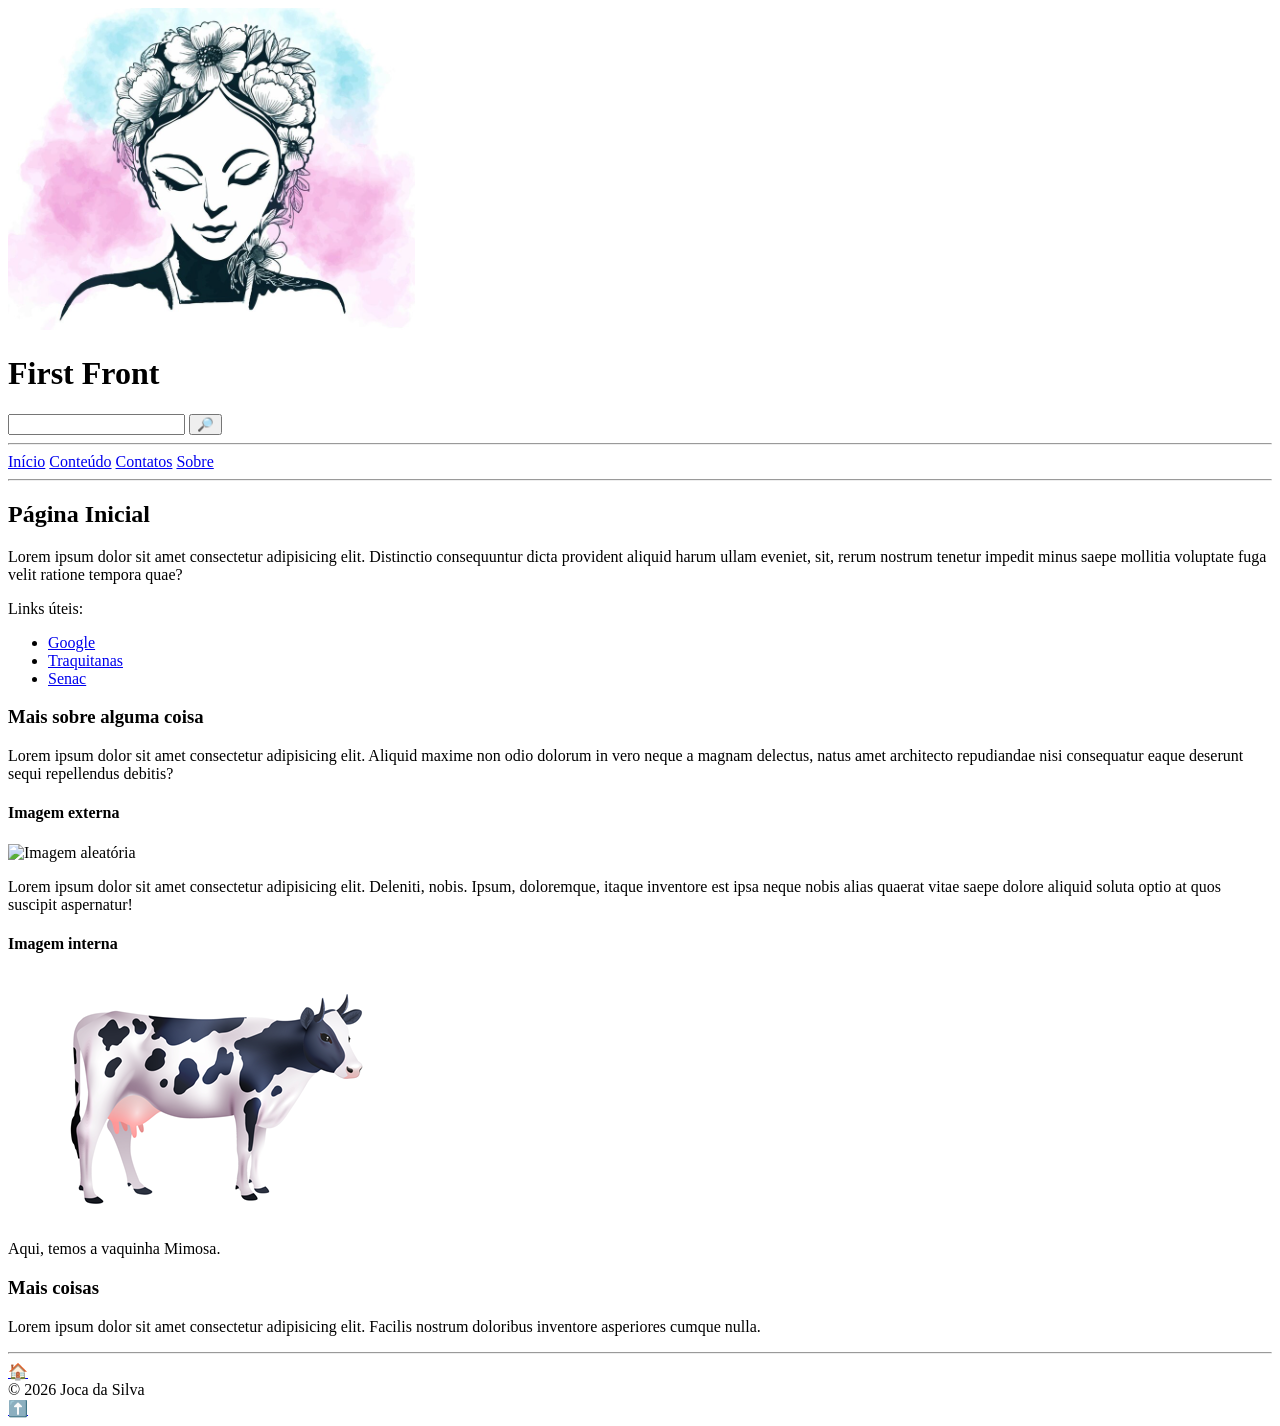
==== index.html @ 02ef4f45 "Estrutura ok" ====
<!DOCTYPE html>
<html lang="pt-br">

<head>
    <meta charset="UTF-8">
    <meta name="viewport" content="width=device-width, initial-scale=1.0">
    <title>First Front</title>
</head>

<body>

    <!-- div conteiner que limita a largura do conteúdo -->
    <div id="wrap">

        <!-- Cabeçalho -->
        <header>

            <!-- Logotipo clicável para página inicial-->
            <a href="index.html"><img src="img/logomulher.png" alt="Logotipo do First Front"></a>

            <h1>First Front</h1>

            <!-- Formulário de pesquisa no site-->
             <form action="https://www.google.com/search" method="get" target="_blank">
                <input type="search" name="q" required>
                <button type="submit">🔎</button>
             </form>
        </header>

        <hr>

        <!-- Menu principal -->
        <nav>
            <a href="index.html">Início</a>
            <a href="conteudo.html">Conteúdo</a>
            <a href="contatos.html">Contatos</a>
            <a href="sobre.html">Sobre</a>
        </nav>

<hr>
        <main>

            <!-- Conteúdo principal -->

            <section>

                <h2>Página Inicial</h2>
                <p>Lorem ipsum dolor sit amet consectetur adipisicing elit. Distinctio consequuntur dicta provident
                    aliquid harum ullam eveniet, sit, rerum nostrum tenetur impedit minus saepe mollitia voluptate fuga
                    velit ratione tempora quae?</p>
                <p>Links úteis:</p>

                <!-- 
                Lista de links externos que abrem em uma nova guia.
                Use o atributo target="_blank" para abrir o link em outra guia
                -->
                <ul>
                    <li><a href="https://google.com" target="_blank">Google</a></li>
                    <li><a href="https://links.lufer.click" target="_blank">Traquitanas</a></li>
                    <li><a href="https://www.rj.senac.br" target="_blank">Senac</a></li>
                </ul>

                <h3>Mais sobre alguma coisa</h3>
                <p>Lorem ipsum dolor sit amet consectetur adipisicing elit. Aliquid maxime non odio dolorum in vero
                    neque a magnam delectus, natus amet architecto repudiandae nisi consequatur eaque deserunt sequi
                    repellendus debitis?</p>

                <h4>Imagem externa</h4>
                <img src="https://picsum.photos/400/300" alt="Imagem aleatória">

                <p>Lorem ipsum dolor sit amet consectetur adipisicing elit. Deleniti, nobis. Ipsum, doloremque, itaque
                    inventore est ipsa neque nobis alias quaerat vitae saepe dolore aliquid soluta optio at quos
                    suscipit aspernatur!</p>

                <h4>Imagem interna</h4>
                <img src="img/vaca.png" alt="Vaquinha">

                <p>Aqui, temos a vaquinha Mimosa.</p>

            </section>

              <!-- Conteúdo complementar -->
            <aside>
                <h3>Mais coisas</h3>
                <p>Lorem ipsum dolor sit amet consectetur adipisicing elit. Facilis nostrum doloribus inventore
                    asperiores cumque nulla.</p>
            </aside>

        </main>

        <hr>

        <!-- rodapé-->
         <footer>
            <a href="index.html">🏠</a>
            <div>&copy; 2026 Joca da Silva</div>
            <a href="#top">⬆️</a>
         </footer>

    </div>

</body>

</html>
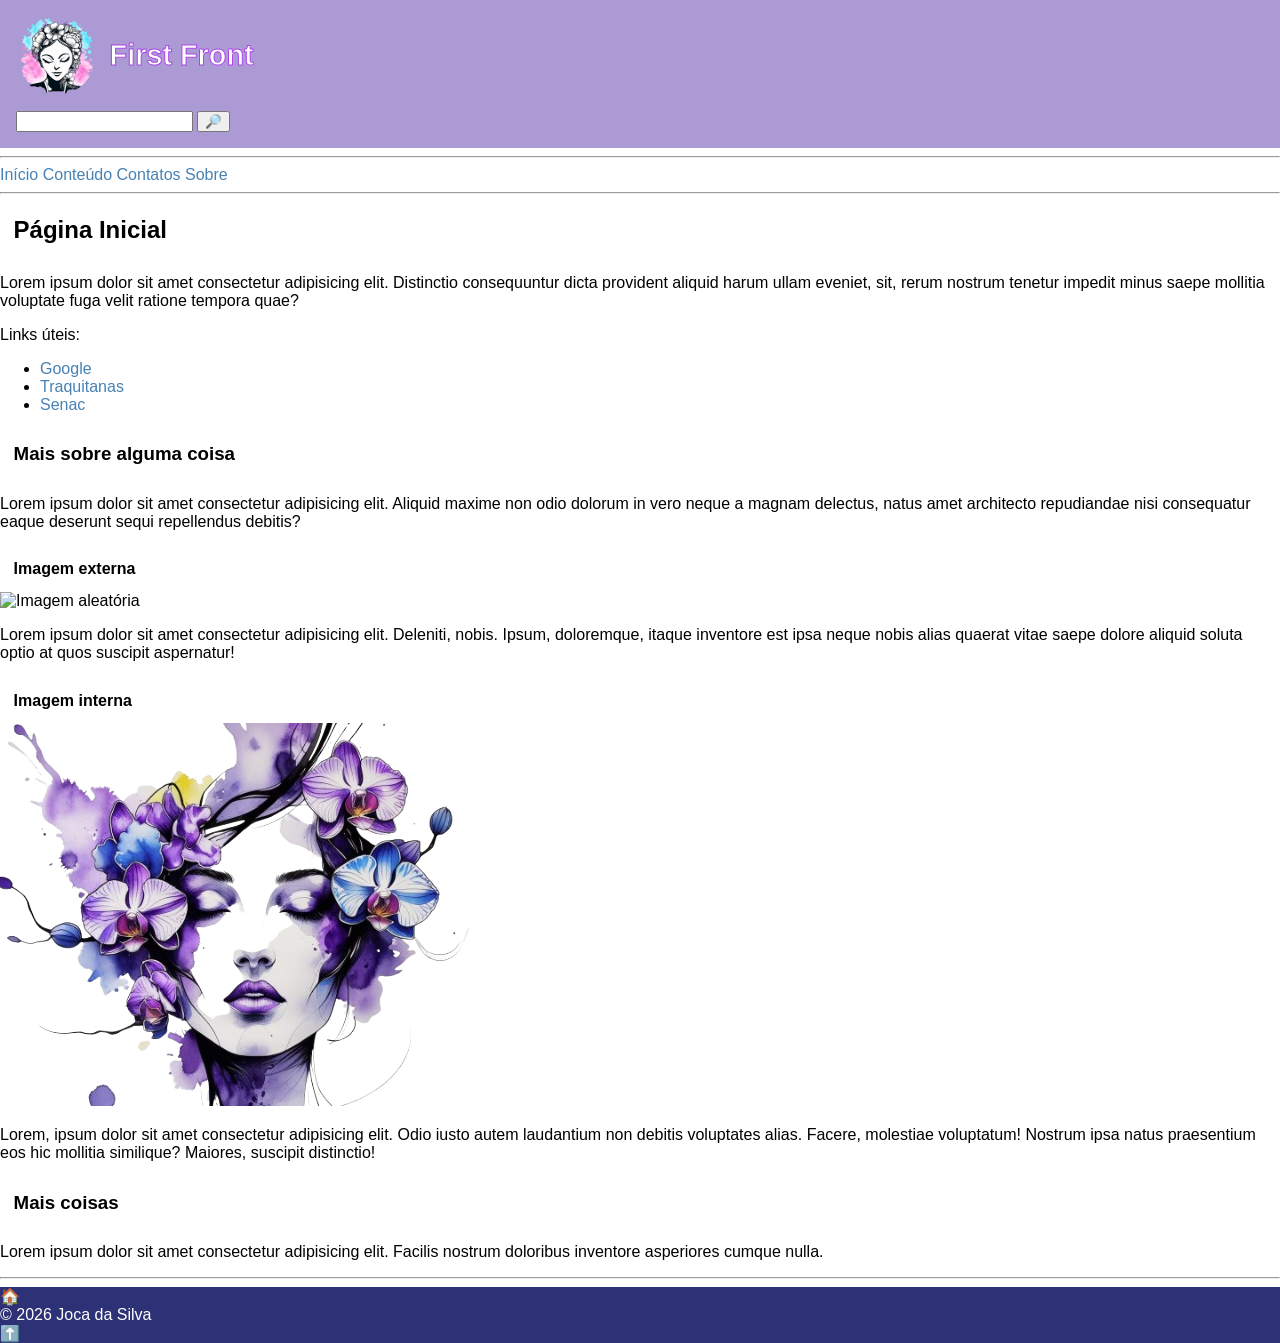
==== commit 230c006e: "primeiros css" ====
--- a/index.html
+++ b/index.html
@@ -5,6 +5,90 @@
     <meta charset="UTF-8">
     <meta name="viewport" content="width=device-width, initial-scale=1.0">
     <title>First Front</title>
+    <link rel="stylesheet" href="css/style.css">
+    <style>
+        /***********************************
+         * Folhas de Estilo do Frist Front *
+         ***********************************/
+
+        /***** Reset Geral *****/
+
+        /* Todas as caixas */
+        * {
+            box-sizing: border-box;
+            outline: none;
+        }
+
+        /* Todos links */
+        a {
+            text-decoration: none;
+            color: steelblue;
+        }
+
+        /* Todos os links com ponteiro sobre */
+        a:hover {
+            color: orangered;
+        }
+
+        /* Elementoas raiz */
+        html,
+        body {
+            position: relative;
+            width: 100%;
+            margin: 0;
+            padding: 0;
+
+            /* Definir a fonte padrão e o tamanho */
+            font-family: Verdana, Geneva, Tahoma, sans-serif;
+            font-size: 16px;
+            /* 
+            O atributo acima define uma unidade "rem". 
+            Iso significa que 1rem = 16px, .5rem = 8px, 2rem = 32px
+            */
+        }
+
+        h1,
+        h2,
+        h3,
+        h4,
+        h5,
+        h6 {
+            margin: 0;
+            padding: .85rem;
+        }
+
+        /***** Cabeçalho *****/
+
+        /* Seleciona o elemento "header" que é filho direto do emelento div#wrap */
+        #wrap>header {
+            background-color: rgb(171, 154, 211);
+            padding: 1rem;
+        }
+
+        #wrap>header img {
+            display: block;
+            width: 5rem;
+            height: auto;
+            border-radius: 50%;
+           
+        }
+
+        #wrap>header>div {
+            display: flex;
+            align-items:center;
+        }
+
+        #wrap>header form {
+            margin-top: 1rem;
+        }
+
+        #wrap > header h1 {
+            font-size: 1.8rem;
+            color: #fff;
+            -webkit-text-stroke: 1px rgb(173, 67, 235);
+
+        }
+    </style>
 </head>
 
 <body>
@@ -14,17 +98,17 @@
 
         <!-- Cabeçalho -->
         <header>
+            <div>
+                <!-- Logotipo clicável para a página inicial -->
+                <a href="index.html"><img src="img/logo.png" alt="Logotipo do First Front"></a>
 
-            <!-- Logotipo clicável para página inicial-->
-            <a href="index.html"><img src="img/logomulher.png" alt="Logotipo do First Front"></a>
-
-            <h1>First Front</h1>
-
-            <!-- Formulário de pesquisa no site-->
-             <form action="https://www.google.com/search" method="get" target="_blank">
+                <h1>First Front</h1>
+            </div>
+            <!-- Formulário de pesquisa no site -->
+            <form action="https://www.google.com/search" method="get" target="_blank">
                 <input type="search" name="q" required>
                 <button type="submit">🔎</button>
-             </form>
+            </form>
         </header>
 
         <hr>
@@ -37,11 +121,11 @@
             <a href="sobre.html">Sobre</a>
         </nav>
 
-<hr>
+        <hr>
+
         <main>
 
             <!-- Conteúdo principal -->
-
             <section>
 
                 <h2>Página Inicial</h2>
@@ -73,13 +157,15 @@
                     suscipit aspernatur!</p>
 
                 <h4>Imagem interna</h4>
-                <img src="img/vaca.png" alt="Vaquinha">
+                <img src="img/mulher.png" alt="Vaquinha">
 
-                <p>Aqui, temos a vaquinha Mimosa.</p>
+                <p>Lorem, ipsum dolor sit amet consectetur adipisicing elit. Odio iusto autem laudantium non debitis
+                    voluptates alias. Facere, molestiae voluptatum! Nostrum ipsa natus praesentium eos hic mollitia
+                    similique? Maiores, suscipit distinctio!</p>
 
             </section>
 
-              <!-- Conteúdo complementar -->
+            <!-- Conteúdo complementar -->
             <aside>
                 <h3>Mais coisas</h3>
                 <p>Lorem ipsum dolor sit amet consectetur adipisicing elit. Facilis nostrum doloribus inventore
@@ -90,12 +176,12 @@
 
         <hr>
 
-        <!-- rodapé-->
-         <footer>
+        <!-- rodapé -->
+        <footer>
             <a href="index.html">🏠</a>
             <div>&copy; 2026 Joca da Silva</div>
             <a href="#top">⬆️</a>
-         </footer>
+        </footer>
 
     </div>
 
--- a/css/style.css
+++ b/css/style.css
@@ -0,0 +1,4 @@
+footer {
+    background-color: #2d3277;
+    color: white;
+}
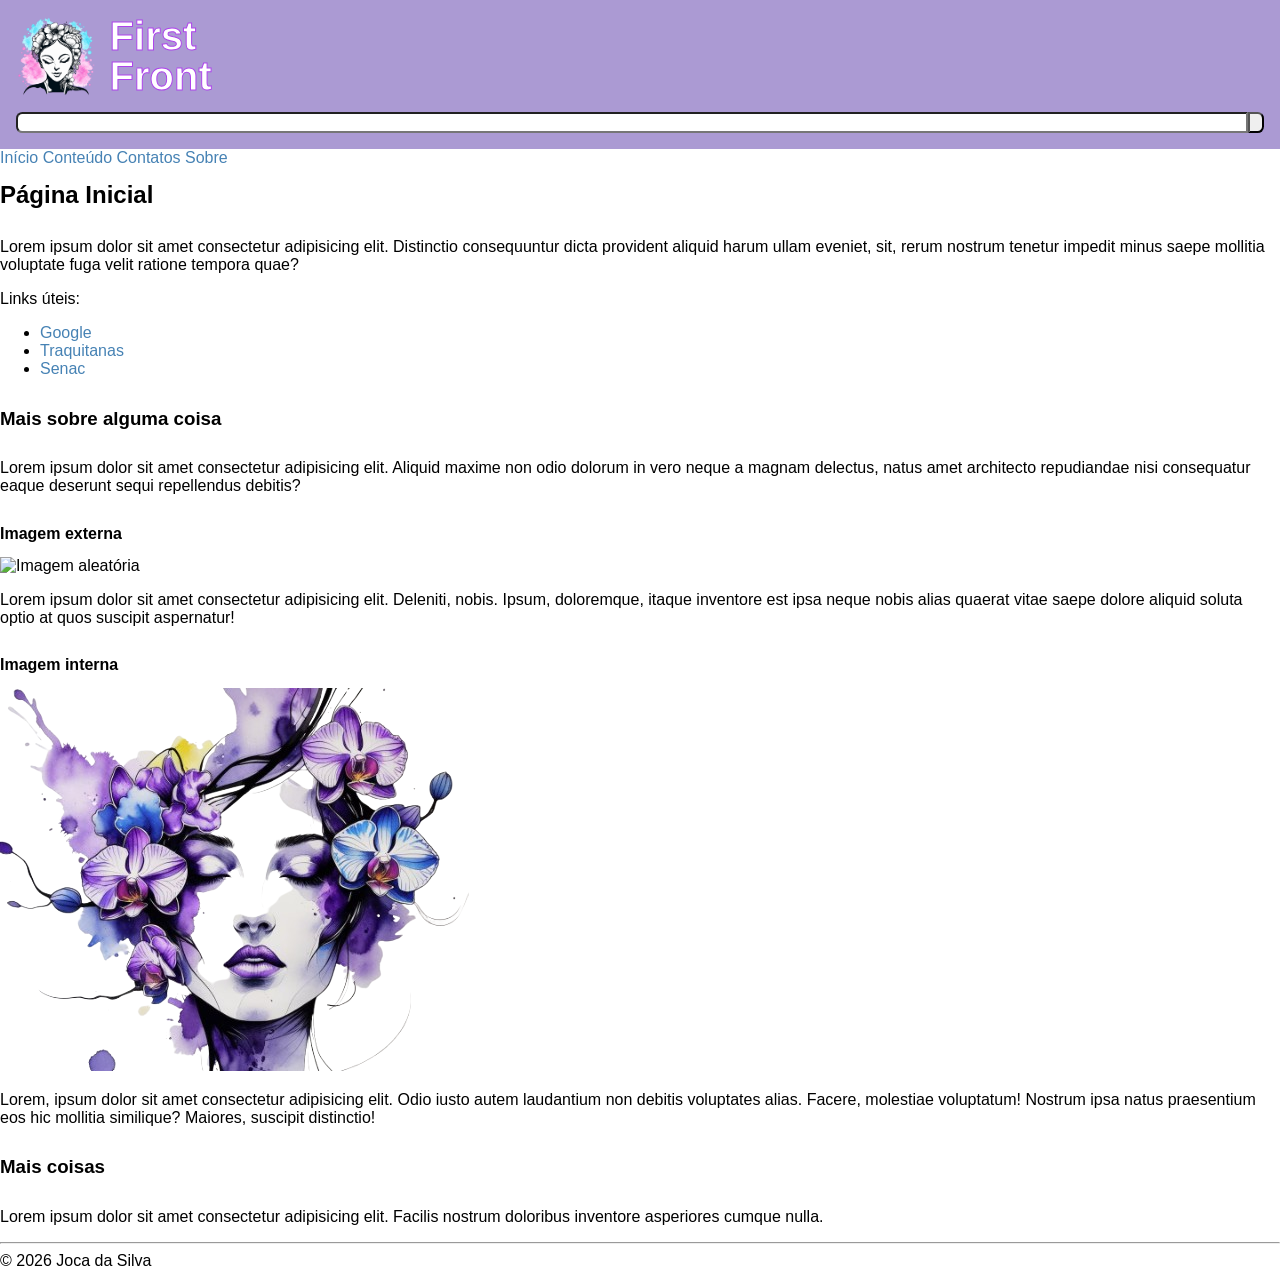
==== commit a7a97797: "atualizações" ====
--- a/index.html
+++ b/index.html
@@ -6,12 +6,18 @@
     <meta name="viewport" content="width=device-width, initial-scale=1.0">
     <title>First Front</title>
     <link rel="stylesheet" href="css/style.css">
+    <link rel="stylesheet" href="https://cdnjs.cloudflare.com/ajax/libs/font-awesome/7.3.1/css/all.min.css">
     <style>
         /***********************************
          * Folhas de Estilo do Frist Front *
          ***********************************/
 
         /***** Reset Geral *****/
+
+        /* 
+        Ajusta as tags para se comportar da mesma forma,
+        mesmo com diferenças entre navegadores.
+        +/
 
         /* Todas as caixas */
         * {
@@ -47,6 +53,7 @@
             */
         }
 
+         /* Remove margens dos titulos. */
         h1,
         h2,
         h3,
@@ -54,46 +61,86 @@
         h5,
         h6 {
             margin: 0;
-            padding: .85rem;
+            padding: .85rem 0;
         }
 
         /***** Cabeçalho *****/
 
-        /* Seleciona o elemento "header" que é filho direto do emelento div#wrap */
+        /* Seleciona o elemento "header" que é filho direto do elemento div#wrap */
         #wrap>header {
             background-color: rgb(171, 154, 211);
-            padding: 1rem;
-        }
-
+            padding: 1rem ;
+        }
+
+         /* Apenas imagem dentro do header. */
         #wrap>header img {
             display: block;
             width: 5rem;
             height: auto;
-            border-radius: 50%;
+            border-radius: .85%;
            
         }
 
+         /* Elemento div que contém logo e nome do site. */
         #wrap>header>div {
             display: flex;
             align-items:center;
         }
 
+         /* Formulário de pesquisa no header. */
         #wrap>header form {
             margin-top: 1rem;
-        }
-
+            display: flex;
+        }
+
+        /* O campo de pesquisa cresce o máximo possível*/
+        #wrap>header form input {
+            flex-grow: 1;
+            border-radius: .4rem 0 0 .4rem ;
+        }
+
+         #wrap>header form button {
+            border-radius: 0 .4rem .4rem 0;
+        }
+
+        /* Seleciona todos os filhos do form */
+         #wrap>header form input>* {
+        
+        /* Herda as configurações da fonte dos elementos raíz (HTML, BODY) */
+            font-size: inherit;
+            font-family: inherit;
+
+            border: none;
+            padding: .5rem;
+            box-shadow: 0 1px 2px 0 rgba(0, 0, 0, .2);
+         }
+
+         /* Título (nome) do site. */
         #wrap > header h1 {
-            font-size: 1.8rem;
-            color: #fff;
-            -webkit-text-stroke: 1px rgb(173, 67, 235);
-
+            font-size: 2.5rem; /* Tamanho da letra */
+            color: #fff; /* cor da letra */
+            line-height: 1; /* separação entre linhas */
+            -webkit-text-stroke: 1px rgb(173, 67, 235); /* cor da margem da letra */
+            padding: 0; /* Margem superior e inferior */
+            padding-left: .85rem; /* Margem lado direito e esquerdo*/
+
+        }
+
+
+        /****** Classes de uso geral ******/
+
+        /* Imagens responsivas */
+        img.responsive {
+            max-width: 100%;
+            width: auto;
         }
     </style>
 </head>
 
 <body>
 
-    <!-- div conteiner que limita a largura do conteúdo -->
+    <!-- div conteiner que limita a largura do 
+     conteúdo e permite outros efeitos -->
     <div id="wrap">
 
         <!-- Cabeçalho -->
@@ -102,30 +149,39 @@
                 <!-- Logotipo clicável para a página inicial -->
                 <a href="index.html"><img src="img/logo.png" alt="Logotipo do First Front"></a>
 
-                <h1>First Front</h1>
+                <h1>First<br>Front</h1>
             </div>
+
             <!-- Formulário de pesquisa no site -->
             <form action="https://www.google.com/search" method="get" target="_blank">
                 <input type="search" name="q" required>
-                <button type="submit">🔎</button>
+                <!-- adicionar fa-fw no final do codigo do icone para deixa-lo quadrado-->
+                <button type="submit"><i class="fa-solid fa-magnifying-glass fa-fw fa-flip-horizontal"></i></button>
             </form>
         </header>
 
-        <hr>
+    
 
         <!-- Menu principal -->
         <nav>
-            <a href="index.html">Início</a>
-            <a href="conteudo.html">Conteúdo</a>
-            <a href="contatos.html">Contatos</a>
-            <a href="sobre.html">Sobre</a>
+            <a href="index.html"><i class="fa-solid fa-house fa-fw">
+            </i><span>Início</span></a>
+
+            <a href="conteudo.html"><i class="fa-solid fa-mug-hot fa-fw"></i>
+            </i><span>Conteúdo</span></a>
+
+            <a href="contatos.html"><i class="fa-solid fa-comment-dots fa-fw"></i><span>Contatos</span></a>
+
+            <a href="sobre.html"><i class="fa-solid fa-circle-info fa-fw"></i><span>Sobre</span></a>
         </nav>
 
-        <hr>
+        
 
         <main>
 
-            <!-- Conteúdo principal -->
+            <!-- Conteúdo principal 
+            No futuro será criado pelo back-end. 
+            -->
             <section>
 
                 <h2>Página Inicial</h2>
@@ -150,14 +206,15 @@
                     repellendus debitis?</p>
 
                 <h4>Imagem externa</h4>
-                <img src="https://picsum.photos/400/300" alt="Imagem aleatória">
+                <img class="responsive"  src="https://picsum.photos/400/300" alt="Imagem aleatória">
 
                 <p>Lorem ipsum dolor sit amet consectetur adipisicing elit. Deleniti, nobis. Ipsum, doloremque, itaque
                     inventore est ipsa neque nobis alias quaerat vitae saepe dolore aliquid soluta optio at quos
                     suscipit aspernatur!</p>
 
                 <h4>Imagem interna</h4>
-                <img src="img/mulher.png" alt="Vaquinha">
+                <!-- A imagem esta na pasta "img". Atenção a este detalhe. -->
+                <img class="responsive"  src="img/mulher.png" alt="Diva1">
 
                 <p>Lorem, ipsum dolor sit amet consectetur adipisicing elit. Odio iusto autem laudantium non debitis
                     voluptates alias. Facere, molestiae voluptatum! Nostrum ipsa natus praesentium eos hic mollitia
@@ -178,9 +235,9 @@
 
         <!-- rodapé -->
         <footer>
-            <a href="index.html">🏠</a>
+            <a href="index.html" title="Ir para a página inicial"><i class="fa-solid fa-house fa-fw"></i></a>
             <div>&copy; 2026 Joca da Silva</div>
-            <a href="#top">⬆️</a>
+            <a href="#top" title="Ir para o topo da página"><i class="fa-solid fa-circle-arrow-up fa-fw"></i></a>
         </footer>
 
     </div>
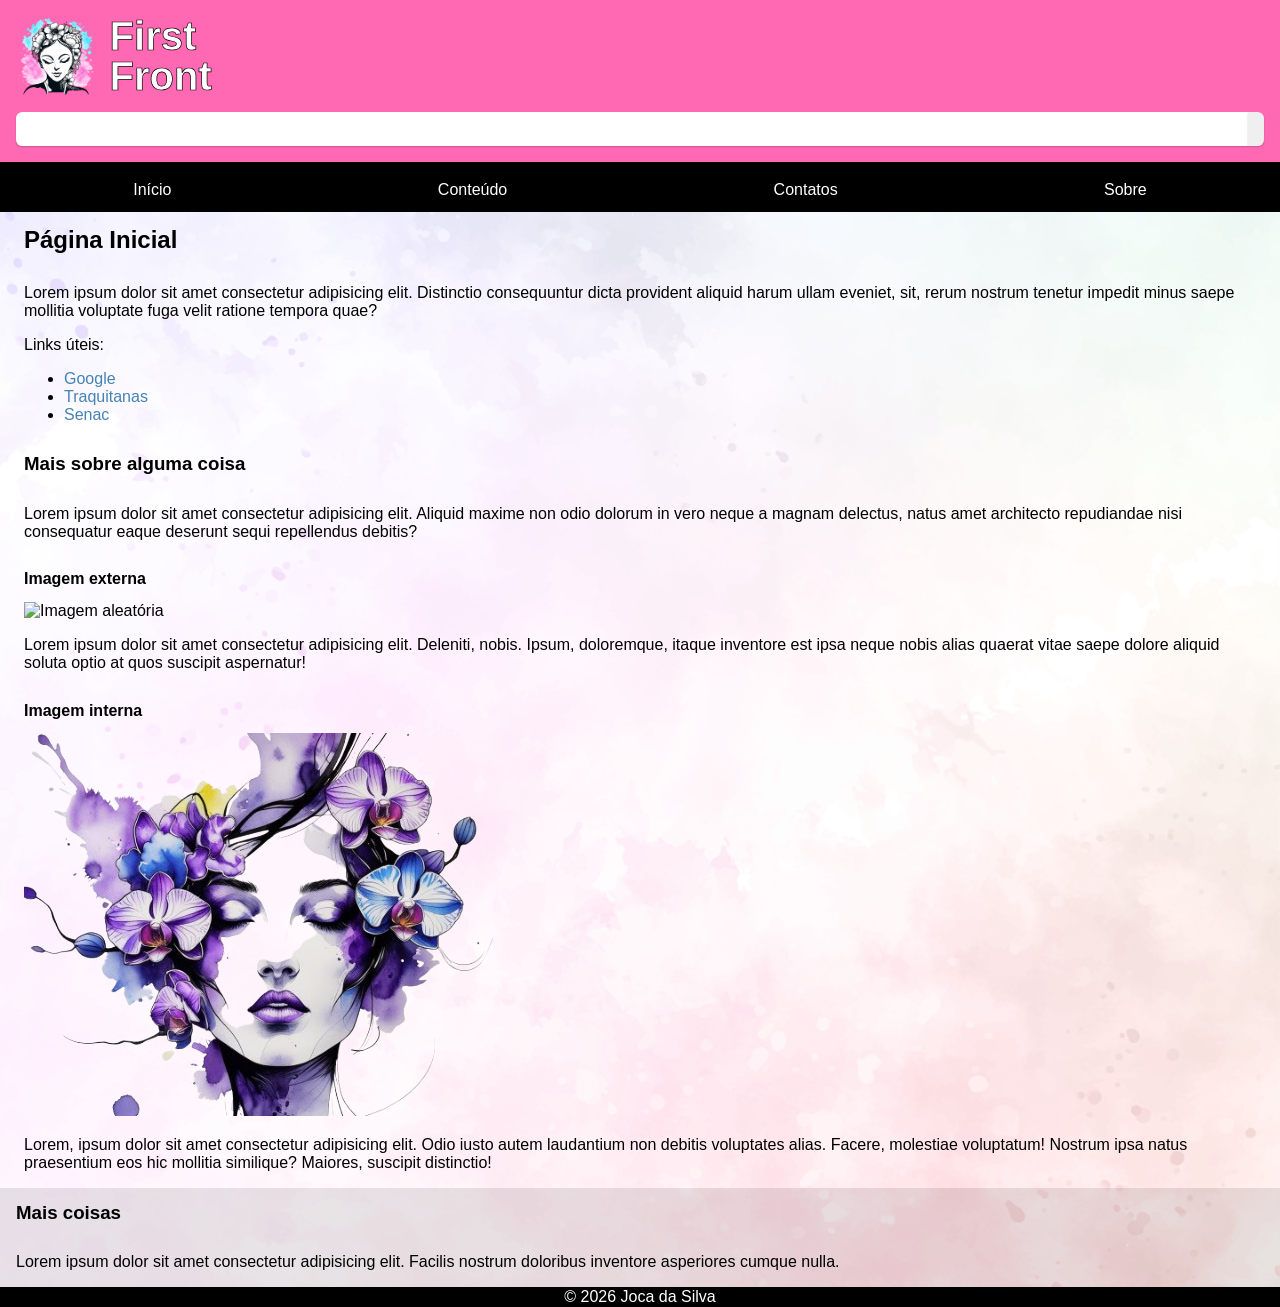
==== commit 6e6ad8d0: "Separando CSS" ====
--- a/index.html
+++ b/index.html
@@ -4,143 +4,17 @@
 <head>
     <meta charset="UTF-8">
     <meta name="viewport" content="width=device-width, initial-scale=1.0">
-    <title>First Front</title>
+    
     <link rel="stylesheet" href="css/style.css">
     <link rel="stylesheet" href="https://cdnjs.cloudflare.com/ajax/libs/font-awesome/7.3.1/css/all.min.css">
-    <style>
-        /***********************************
-         * Folhas de Estilo do Frist Front *
-         ***********************************/
-
-        /***** Reset Geral *****/
-
-        /* 
-        Ajusta as tags para se comportar da mesma forma,
-        mesmo com diferenças entre navegadores.
-        +/
-
-        /* Todas as caixas */
-        * {
-            box-sizing: border-box;
-            outline: none;
-        }
-
-        /* Todos links */
-        a {
-            text-decoration: none;
-            color: steelblue;
-        }
-
-        /* Todos os links com ponteiro sobre */
-        a:hover {
-            color: orangered;
-        }
-
-        /* Elementoas raiz */
-        html,
-        body {
-            position: relative;
-            width: 100%;
-            margin: 0;
-            padding: 0;
-
-            /* Definir a fonte padrão e o tamanho */
-            font-family: Verdana, Geneva, Tahoma, sans-serif;
-            font-size: 16px;
-            /* 
-            O atributo acima define uma unidade "rem". 
-            Iso significa que 1rem = 16px, .5rem = 8px, 2rem = 32px
-            */
-        }
-
-         /* Remove margens dos titulos. */
-        h1,
-        h2,
-        h3,
-        h4,
-        h5,
-        h6 {
-            margin: 0;
-            padding: .85rem 0;
-        }
-
-        /***** Cabeçalho *****/
-
-        /* Seleciona o elemento "header" que é filho direto do elemento div#wrap */
-        #wrap>header {
-            background-color: rgb(171, 154, 211);
-            padding: 1rem ;
-        }
-
-         /* Apenas imagem dentro do header. */
-        #wrap>header img {
-            display: block;
-            width: 5rem;
-            height: auto;
-            border-radius: .85%;
-           
-        }
-
-         /* Elemento div que contém logo e nome do site. */
-        #wrap>header>div {
-            display: flex;
-            align-items:center;
-        }
-
-         /* Formulário de pesquisa no header. */
-        #wrap>header form {
-            margin-top: 1rem;
-            display: flex;
-        }
-
-        /* O campo de pesquisa cresce o máximo possível*/
-        #wrap>header form input {
-            flex-grow: 1;
-            border-radius: .4rem 0 0 .4rem ;
-        }
-
-         #wrap>header form button {
-            border-radius: 0 .4rem .4rem 0;
-        }
-
-        /* Seleciona todos os filhos do form */
-         #wrap>header form input>* {
-        
-        /* Herda as configurações da fonte dos elementos raíz (HTML, BODY) */
-            font-size: inherit;
-            font-family: inherit;
-
-            border: none;
-            padding: .5rem;
-            box-shadow: 0 1px 2px 0 rgba(0, 0, 0, .2);
-         }
-
-         /* Título (nome) do site. */
-        #wrap > header h1 {
-            font-size: 2.5rem; /* Tamanho da letra */
-            color: #fff; /* cor da letra */
-            line-height: 1; /* separação entre linhas */
-            -webkit-text-stroke: 1px rgb(173, 67, 235); /* cor da margem da letra */
-            padding: 0; /* Margem superior e inferior */
-            padding-left: .85rem; /* Margem lado direito e esquerdo*/
-
-        }
-
-
-        /****** Classes de uso geral ******/
-
-        /* Imagens responsivas */
-        img.responsive {
-            max-width: 100%;
-            width: auto;
-        }
-    </style>
+     <link rel="shortcut icon" href="img/favicon_bg.png">
 </head>
+    
 
 <body>
 
     <!-- div conteiner que limita a largura do 
-     conteúdo e permite outros efeitos -->
+    conteúdo e permite outros efeitos. -->
     <div id="wrap">
 
         <!-- Cabeçalho -->
@@ -164,22 +38,21 @@
 
         <!-- Menu principal -->
         <nav>
-            <a href="index.html"><i class="fa-solid fa-house fa-fw">
+            <a href="index.html" title="Página inicial"><i class="fa-solid fa-house fa-fw">
             </i><span>Início</span></a>
 
-            <a href="conteudo.html"><i class="fa-solid fa-mug-hot fa-fw"></i>
+            <a href="conteudo.html" title="Nosso conteúdo"><i class="fa-solid fa-mug-hot fa-fw"></i>
             </i><span>Conteúdo</span></a>
 
-            <a href="contatos.html"><i class="fa-solid fa-comment-dots fa-fw"></i><span>Contatos</span></a>
+            <a href="contatos.html" title="Faça contato"><i class="fa-solid fa-comment-dots fa-fw"></i><span>Contatos</span></a>
 
-            <a href="sobre.html"><i class="fa-solid fa-circle-info fa-fw"></i><span>Sobre</span></a>
+            <a href="sobre.html" title="Sobre a gente"><i class="fa-solid fa-circle-info fa-fw"></i><span>Sobre</span></a>
         </nav>
 
         
 
         <main>
-
-            <!-- Conteúdo principal 
+           <!-- Conteúdo principal 
             No futuro será criado pelo back-end. 
             -->
             <section>
@@ -231,8 +104,6 @@
 
         </main>
 
-        <hr>
-
         <!-- rodapé -->
         <footer>
             <a href="index.html" title="Ir para a página inicial"><i class="fa-solid fa-house fa-fw"></i></a>
--- a/css/style.css
+++ b/css/style.css
@@ -0,0 +1,226 @@
+/***********************************
+* Folhas de Estilo do Frist Front *
+***********************************/
+
+/***** Reset Geral *****/
+/* 
+Ajusta as tags para se comportar da mesma forma,
+mesmo com diferenças entre navegadores.
++/
+
+/* Todas as caixas */
+* {
+    box-sizing: border-box;
+    outline: none;
+}
+
+/* Todos links */
+a {
+    text-decoration: none;
+    color: steelblue;
+}
+
+/* Todos os links com ponteiro sobre */
+a:hover {
+    color: orangered;
+}
+
+/* Elementoas raiz */
+html,
+body {
+    position: relative;
+    width: 100%;
+    margin: 0;
+    padding: 0;
+
+    /* Define a fonte padrão e o tamanho */
+    font-family: Verdana, Geneva, Tahoma, sans-serif;
+    font-size: 16px;
+    /* 
+O atributo acima define uma unidade "rem". 
+Iso significa que 1rem = 16px, .5rem = 8px, 2rem = 32px
+*/
+
+ /* Sticky footer */
+    min-height: 100%;
+}
+
+/** Fundo da página **/
+body {
+    background-image: url('../img/background.png');
+    background-color: cornflowerblue;
+    background-position: center;
+    background-repeat: no-repeat;
+    background-size: cover;
+    background-attachment: fixed;
+}
+
+/* Remove margens fos titulos. */
+h1,
+h2,
+h3,
+h4,
+h5,
+h6 {
+    margin: 0;
+    padding: .85rem 0;
+}
+
+/*** Elemento #Wrap ***/
+
+
+/***** Cabeçalho *****/
+
+/* Seleciona o elemento "header" que é filho direto do emelento div#wrap */
+#wrap>header {
+    background-color: hotpink;
+    padding: 1rem;
+}
+
+/* Apenas imagem dentro do header. */
+#wrap>header img {
+    display: block;
+    width: 5rem;
+    height: auto;
+    border-radius: .4rem;
+}
+
+/* Elemento div que contém logo e nome do site. */
+#wrap>header>div {
+    display: flex;
+    align-items: center;
+}
+
+/* Formulário de pesquisa no header. */
+#wrap>header form {
+    margin-top: 1rem;
+    display: flex;
+}
+
+/* O campo de pesquisa cresce o máximo possível. */
+#wrap>header form input {
+    flex-grow: 1;
+    border-radius: .4rem 0 0 .4rem;
+}
+
+#wrap>header form button {
+    border-radius: 0 .4rem .4rem 0;
+}
+
+/*  Seleciona todos os filhos do form. */
+#wrap>header form>* {
+
+    /*Hherda as configurações da fonte dos elementos raiz (HTML, BODY). */
+    font-size: inherit;
+    font-family: inherit;
+
+    border: none;
+    padding: .5rem;
+    box-shadow: 0 1px 2px 0 rgba(0, 0, 0, .2);
+}
+
+/* Título (nome) do site. */
+#wrap>header h1 {
+    color: #fff;
+    font-size: 2.5rem;
+    line-height: 1;
+    -webkit-text-stroke: .7px black;
+    padding: 0;
+    padding-left: .85rem;
+}
+
+/***** Menu principal *****/
+
+#wrap>nav {
+    background-color: rgb(0, 0, 0);
+    display: flex;
+    justify-content: space-around;
+    border-top: 1px solid black;
+    border-bottom: 1px solid black;
+}
+
+#wrap>nav a {
+    padding: .8rem .5rem;
+    display: flex;
+    flex-direction: column;
+    align-items: center;
+    gap: .3rem;
+    color: white;
+    transition: .3s;
+}
+
+
+/* Quando o cursor do mouse está sobre */
+#wrap>nav a:hover {
+    background-color: white;
+    color: black;
+}
+
+
+#wrap>nav i {
+    font-size: 2rem;
+}
+
+/***** Rodapé *****/
+
+#wrap>footer {
+    background-color: black;
+    color: #fff;
+    display: flex;
+    justify-content: space-around;
+    align-items: center;
+    border-top: 1px solid black;
+    border-bottom: 1px solid black;
+}
+
+#wrap>footer a {
+    padding: .3rem;
+    color: #fff;
+    transition: .2s;
+}
+
+#wrap>footer a:hover {
+    background-color: #fff;
+    color: black;
+
+}
+
+#wrap>footer i {
+    font-size: 1.4rem;
+
+}
+
+
+/***** Conteúdo principal *****/
+
+#wrap>main {
+    /* Sticky footer */
+    flex: 1;
+    min-height: 100%;
+    display: flex;
+    flex-direction: column;
+}
+
+
+#wrap>main section,
+#wrap>main article {
+    padding: 0 1.5rem;
+    background-color: rgba(255, 255, 255, 0.7);
+    
+    /* Sticky footer */
+    flex: 1;
+}
+
+#wrap>main aside {
+    background-color: rgba(222, 222, 222, 0.7);
+    padding: 0 1rem;
+}
+
+
+/***** Classes de uso geral *****/
+
+/* Imagens responsivas */
+img.responsive {
+    max-width: 100%;
+    width: auto;
+}
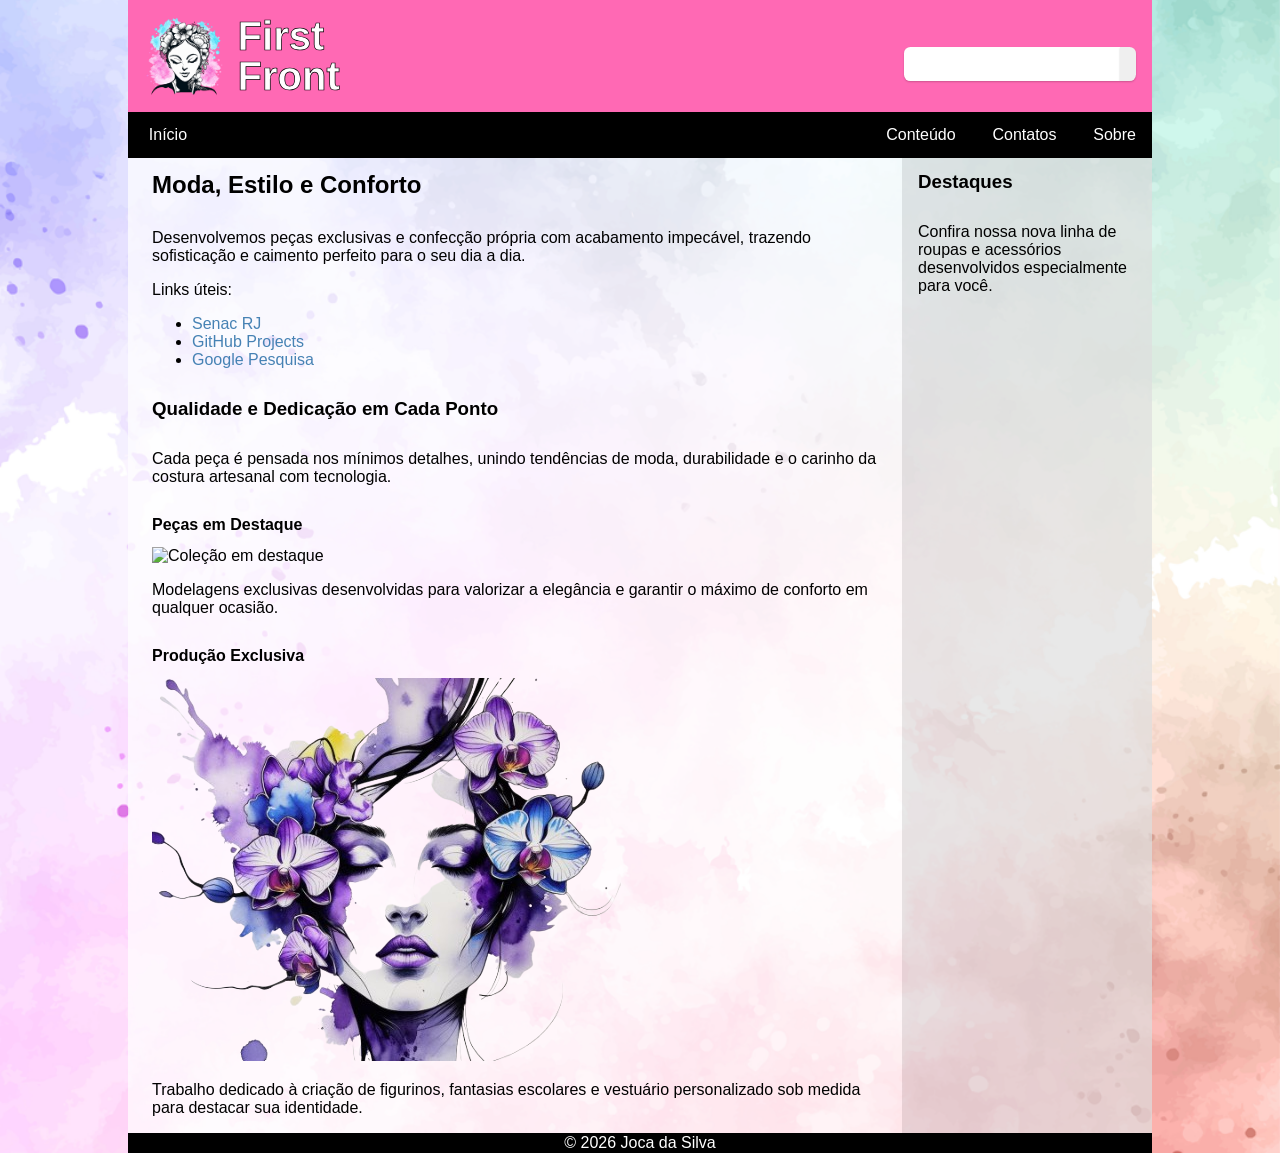
==== commit 5f5108cf: "Atualizações de textos" ====
--- a/index.html
+++ b/index.html
@@ -52,57 +52,37 @@
         
 
         <main>
-           <!-- Conteúdo principal 
-            No futuro será criado pelo back-end. 
-            -->
-            <section>
+    <section>
+        <h2>Moda, Estilo e Conforto</h2>
+        <p>Desenvolvemos peças exclusivas e confecção própria com acabamento impecável, trazendo sofisticação e caimento perfeito para o seu dia a dia.</p>
+        <p>Links úteis:</p>
 
-                <h2>Página Inicial</h2>
-                <p>Lorem ipsum dolor sit amet consectetur adipisicing elit. Distinctio consequuntur dicta provident
-                    aliquid harum ullam eveniet, sit, rerum nostrum tenetur impedit minus saepe mollitia voluptate fuga
-                    velit ratione tempora quae?</p>
-                <p>Links úteis:</p>
+        <ul>
+            <li><a href="https://www.rj.senac.br" target="_blank">Senac RJ</a></li>
+            <li><a href="https://github.com" target="_blank">GitHub Projects</a></li>
+            <li><a href="https://google.com" target="_blank">Google Pesquisa</a></li>
+        </ul>
 
-                <!-- 
-                Lista de links externos que abrem em uma nova guia.
-                Use o atributo target="_blank" para abrir o link em outra guia
-                -->
-                <ul>
-                    <li><a href="https://google.com" target="_blank">Google</a></li>
-                    <li><a href="https://links.lufer.click" target="_blank">Traquitanas</a></li>
-                    <li><a href="https://www.rj.senac.br" target="_blank">Senac</a></li>
-                </ul>
+        <h3>Qualidade e Dedicação em Cada Ponto</h3>
+        <p>Cada peça é pensada nos mínimos detalhes, unindo tendências de moda, durabilidade e o carinho da costura artesanal com tecnologia.</p>
 
-                <h3>Mais sobre alguma coisa</h3>
-                <p>Lorem ipsum dolor sit amet consectetur adipisicing elit. Aliquid maxime non odio dolorum in vero
-                    neque a magnam delectus, natus amet architecto repudiandae nisi consequatur eaque deserunt sequi
-                    repellendus debitis?</p>
+        <h4>Peças em Destaque</h4>
+        <img class="responsive" src="https://picsum.photos/400/300" alt="Coleção em destaque">
 
-                <h4>Imagem externa</h4>
-                <img class="responsive"  src="https://picsum.photos/400/300" alt="Imagem aleatória">
+        <p>Modelagens exclusivas desenvolvidas para valorizar a elegância e garantir o máximo de conforto em qualquer ocasião.</p>
 
-                <p>Lorem ipsum dolor sit amet consectetur adipisicing elit. Deleniti, nobis. Ipsum, doloremque, itaque
-                    inventore est ipsa neque nobis alias quaerat vitae saepe dolore aliquid soluta optio at quos
-                    suscipit aspernatur!</p>
+        <h4>Produção Exclusiva</h4>
+        <img class="responsive" src="img/mulher.png" alt="Modelo vestindo criação própria">
 
-                <h4>Imagem interna</h4>
-                <!-- A imagem esta na pasta "img". Atenção a este detalhe. -->
-                <img class="responsive"  src="img/mulher.png" alt="Diva1">
+        <p>Trabalho dedicado à criação de figurinos, fantasias escolares e vestuário personalizado sob medida para destacar sua identidade.</p>
+    </section>
 
-                <p>Lorem, ipsum dolor sit amet consectetur adipisicing elit. Odio iusto autem laudantium non debitis
-                    voluptates alias. Facere, molestiae voluptatum! Nostrum ipsa natus praesentium eos hic mollitia
-                    similique? Maiores, suscipit distinctio!</p>
-
-            </section>
-
-            <!-- Conteúdo complementar -->
-            <aside>
-                <h3>Mais coisas</h3>
-                <p>Lorem ipsum dolor sit amet consectetur adipisicing elit. Facilis nostrum doloribus inventore
-                    asperiores cumque nulla.</p>
-            </aside>
-
-        </main>
+    <!-- Conteúdo complementar -->
+    <aside>
+        <h3>Destaques</h3>
+        <p>Confira nossa nova linha de roupas e acessórios desenvolvidos especialmente para você.</p>
+    </aside>
+</main>
 
         <!-- rodapé -->
         <footer>
--- a/css/style.css
+++ b/css/style.css
@@ -67,7 +67,19 @@
 }
 
 /*** Elemento #Wrap ***/
-
+#wrap {
+
+    /* Sticky footer */
+    min-height: 100vh;
+    display: flex;
+    flex-direction: column;
+
+     /* Largura máxima do conteúdo */
+    max-width: 1024px;
+
+    /* Centraliza */
+    margin: auto;
+}
 
 /***** Cabeçalho *****/
 
@@ -75,6 +87,8 @@
 #wrap>header {
     background-color: hotpink;
     padding: 1rem;
+    display: flex;
+    flex-direction: column;
 }
 
 /* Apenas imagem dentro do header. */
@@ -134,7 +148,7 @@
 #wrap>nav {
     background-color: rgb(0, 0, 0);
     display: flex;
-    justify-content: space-around;
+    justify-content: flex-end;
     border-top: 1px solid black;
     border-bottom: 1px solid black;
 }
@@ -147,6 +161,12 @@
     gap: .3rem;
     color: white;
     transition: .3s;
+}
+
+/* Somente o primeiro flh <a> do <nav> */
+
+#wrap>nav a:first-child {
+    margin-right: auto;
 }
 
 
@@ -223,4 +243,60 @@
 img.responsive {
     max-width: 100%;
     width: auto;
+}
+
+
+/*****************************************/
+/************Responsividade **************/
+
+/* Telas de 576px ou mais */
+@media screen and (min-width: 576px) {
+
+    /**** HEADER *****/
+    #wrap>header {
+        /* Elementos lado-a-lado */
+        flex-direction: row;
+        /* Na linha central */
+        align-items: center;
+        /* Afastados */
+        justify-content: space-between;
+    }
+
+     #wrap>header>div {
+        /* Logo e título crescem o máximo possível */
+        flex-grow: 1;
+    }
+
+}
+
+/*** MENU PRINCIPAL ***/
+
+@media screen and (min-width: 640px) {
+    #wrap>nav a {
+        /* Elementos lado-a-lado */
+        flex-direction: row;      
+        /* Ajusta o preenchimento */
+        padding: .8rem 1rem;
+              
+    }
+
+    #wrap>nav i {
+        /* diminui ícones */
+        font-size: 1.4rem;
+    }
+}
+
+@media screen and (min-width: 768px) {
+
+    /***** CONTEÚDO PRINCIPAL *****/
+    #wrap>main {
+        flex-direction: row;
+    }
+
+    #wrap>main aside {
+        flex-basis: 250px;
+        /* Hack caso "flex-basis" falhe! */
+        min-width: 250px;
+        max-width: 250px;
+    }
 }
